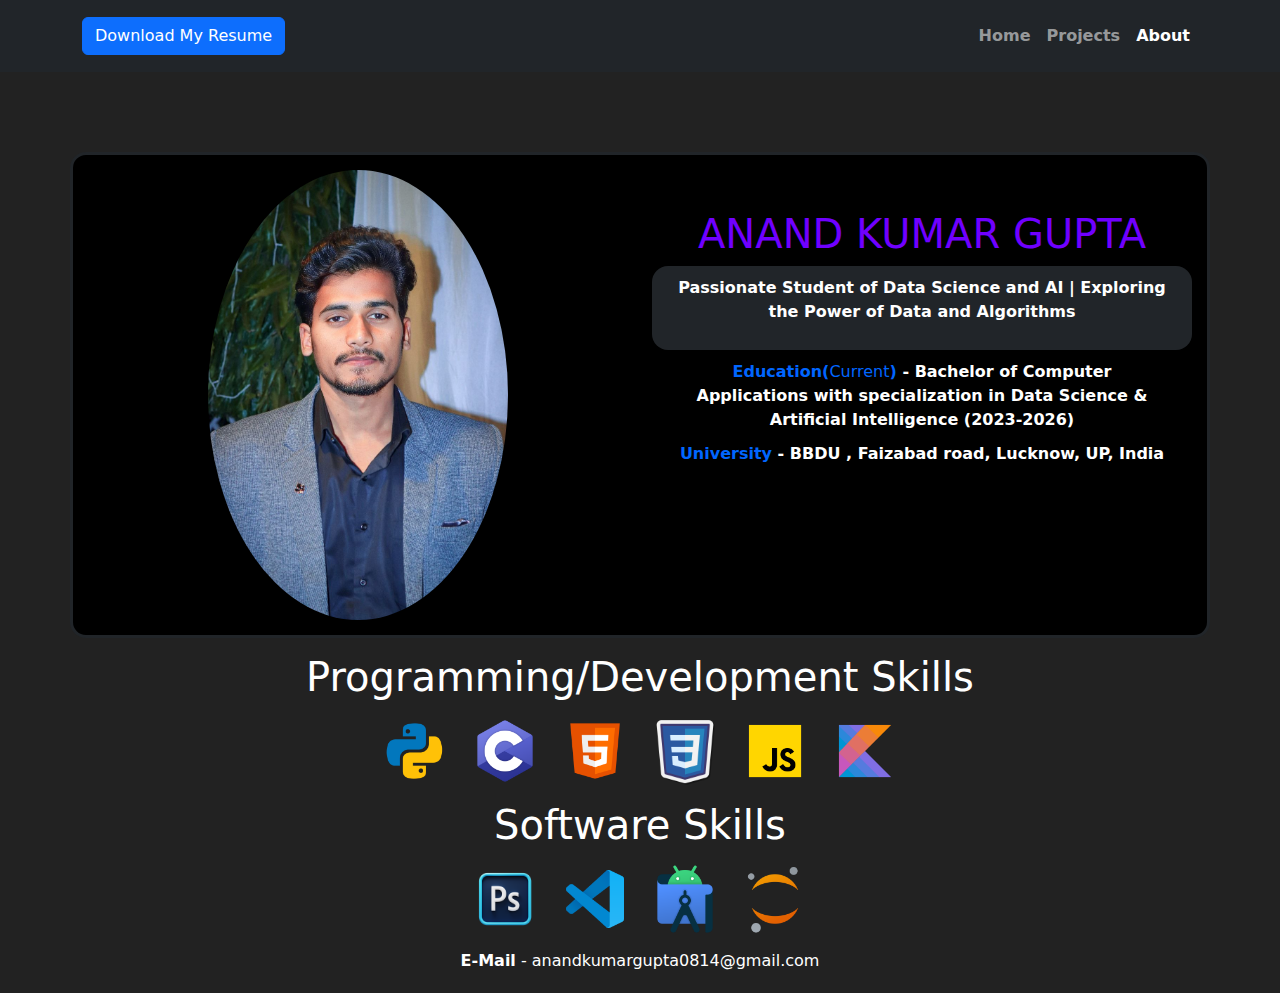
==== about.html @ 6667dcb7 "Add files via upload" ====
<!DOCTYPE html>
<html data-bs-theme="light" lang="en">

<head>
    <meta charset="utf-8">
    <meta name="viewport" content="width=device-width, initial-scale=1.0, shrink-to-fit=no">
    <title>Portfolio</title>
    <link rel="stylesheet" href="assets/bootstrap/css/bootstrap.min.css">
    <link rel="stylesheet" href="https://fonts.googleapis.com/css?family=Poppins&amp;display=swap">
    <link rel="stylesheet" href="assets/css/animate.min.css">
    <link rel="stylesheet" href="assets/css/Banner-Heading-Image-images.css">
    <link rel="stylesheet" href="assets/css/Navbar-Right-Links-Dark-icons.css">
</head>

<body style="background: rgba(34,34,34,255);">
    <nav class="navbar navbar-expand-md bg-dark py-3" data-bs-theme="dark">
        <div class="container"><button data-bs-toggle="collapse" class="navbar-toggler" data-bs-target="#navcol-5"><span class="visually-hidden">Toggle navigation</span><span class="navbar-toggler-icon"></span></button>
            <div class="collapse navbar-collapse" id="navcol-5"><button class="btn btn-primary" type="button">Download My Resume</button>
                <ul class="navbar-nav ms-auto">
                    <li class="nav-item"><a class="nav-link" href="index.html" style="font-weight: bold;">Home</a></li>
                    <li class="nav-item"><a class="nav-link" href="projects.html" style="font-weight: bold;">Projects</a></li>
                    <li class="nav-item"><a class="nav-link active" href="about.html" style="font-weight: bold;">About</a></li>
                </ul>
            </div>
        </div>
    </nav>
    <div>
        <div class="container" style="height: 80px;"></div>
        <div class="container" style="border-radius: 16px;border-style: solid;background: #000000;padding: 15px;">
            <div class="row">
                <div class="col-md-6 text-center"><img class="rounded-circle img-fluid" data-bss-hover-animate="pulse" src="assets/img/photo_2024-05-03_20-56-18.jpg" width="300" height="300"></div>
                <div class="col-md-6 text-center">
                    <p>&nbsp; &nbsp;</p>
                    <h1><span style="color: rgb(112, 0, 255);">ANAND KUMAR GUPTA</span></h1>
                    <div style="background: var(--bs-body-color);border-radius: 16px;padding: 10px;">
                        <p><strong><span style="color: rgb(255, 255, 255);">Passionate Student of Data Science and AI | Exploring the Power of Data and Algorithms</span></strong></p>
                    </div>
                    <p style="margin: 10px;"><strong><span style="color: rgb(0, 102, 255);">Education(</span></strong><span style="color: rgb(0, 102, 255);">Current</span><strong><span style="color: rgb(0, 102, 255);">)</span><span style="color: rgb(255, 255, 255);"> -&nbsp;Bachelor of Computer Applications&nbsp;with specialization in Data Science &amp; Artificial Intelligence (2023-2026)</span></strong></p>
                    <p style="margin: 10px;"><strong><span style="color: rgb(0, 102, 255);">University</span><span style="color: rgb(255, 255, 255);"> -&nbsp;BBDU , Faizabad road, Lucknow, UP, India</span></strong></p>
                </div>
            </div>
        </div>
    </div>
    <div>
        <div class="container">
            <h1 style="color: var(--bs-body-bg);text-align: center;margin: 15px;">Programming/Development Skills</h1>
            <div style="margin-right: 10px;margin-left: 10px;text-align: center;"><img style="width: 70px;height: 70px;margin-right: 10px;margin-left: 10px;" src="assets/img/icons8-python-240.png"><img style="width: 70px;height: 70px;margin-right: 10px;margin-left: 10px;" src="assets/img/icons8-c-240.png"><img style="width: 70px;height: 70px;margin-right: 10px;margin-left: 10px;" src="assets/img/icons8-html-240.png"><img style="width: 70px;height: 70px;margin-right: 10px;margin-left: 10px;" src="assets/img/icons8-css-200.png"><img style="width: 70px;height: 70px;margin-right: 10px;margin-left: 10px;" src="assets/img/icons8-javascript-240.png"><img style="width: 70px;height: 70px;margin-right: 10px;margin-left: 10px;" src="assets/img/icons8-kotlin-240.png"></div>
            <h1 style="color: var(--bs-body-bg);text-align: center;margin: 15px;">Software Skills</h1>
            <div style="text-align: center;"><img style="width: 70px;height: 70px;margin-right: 10px;margin-left: 10px;" src="assets/img/icons8-photoshop-188.png"><img style="width: 70px;height: 70px;margin-right: 10px;margin-left: 10px;" src="assets/img/icons8-visual-studio-code-2019-240.png"><img style="width: 70px;height: 70px;margin-right: 10px;margin-left: 10px;" src="assets/img/icons8-android-studio-240.png"><img style="width: 70px;height: 70px;margin-right: 10px;margin-left: 10px;" src="assets/img/icons8-jupyter-240.png"></div>
        </div>
    </div>
    <footer style="margin: 20px;margin-top: auto;height: initial;">
        <p style="margin: 15px;text-align: center;"><strong><span style="color: rgb(255, 255, 255);">E-Mail</span></strong><span style="color: rgb(255, 255, 255);"> - anandkumargupta0814@gmail.com</span></p>
    </footer>
    <script src="assets/bootstrap/js/bootstrap.min.js"></script>
    <script src="assets/js/bs-init.js"></script>
</body>

</html>
---- assets/css/Banner-Heading-Image-images.css ----
.fit-cover {
  object-fit: cover;
}
---- assets/css/Navbar-Right-Links-Dark-icons.css ----
.bs-icon {
  --bs-icon-size: .75rem;
  display: flex;
  flex-shrink: 0;
  justify-content: center;
  align-items: center;
  font-size: var(--bs-icon-size);
  width: calc(var(--bs-icon-size) * 2);
  height: calc(var(--bs-icon-size) * 2);
  color: var(--bs-primary);
}

.bs-icon-xs {
  --bs-icon-size: 1rem;
  width: calc(var(--bs-icon-size) * 1.5);
  height: calc(var(--bs-icon-size) * 1.5);
}

.bs-icon-sm {
  --bs-icon-size: 1rem;
}

.bs-icon-md {
  --bs-icon-size: 1.5rem;
}

.bs-icon-lg {
  --bs-icon-size: 2rem;
}

.bs-icon-xl {
  --bs-icon-size: 2.5rem;
}

.bs-icon.bs-icon-primary {
  color: var(--bs-white);
  background: var(--bs-primary);
}

.bs-icon.bs-icon-primary-light {
  color: var(--bs-primary);
  background: rgba(var(--bs-primary-rgb), .2);
}

.bs-icon.bs-icon-semi-white {
  color: var(--bs-primary);
  background: rgba(255, 255, 255, .5);
}

.bs-icon.bs-icon-rounded {
  border-radius: .5rem;
}

.bs-icon.bs-icon-circle {
  border-radius: 50%;
}
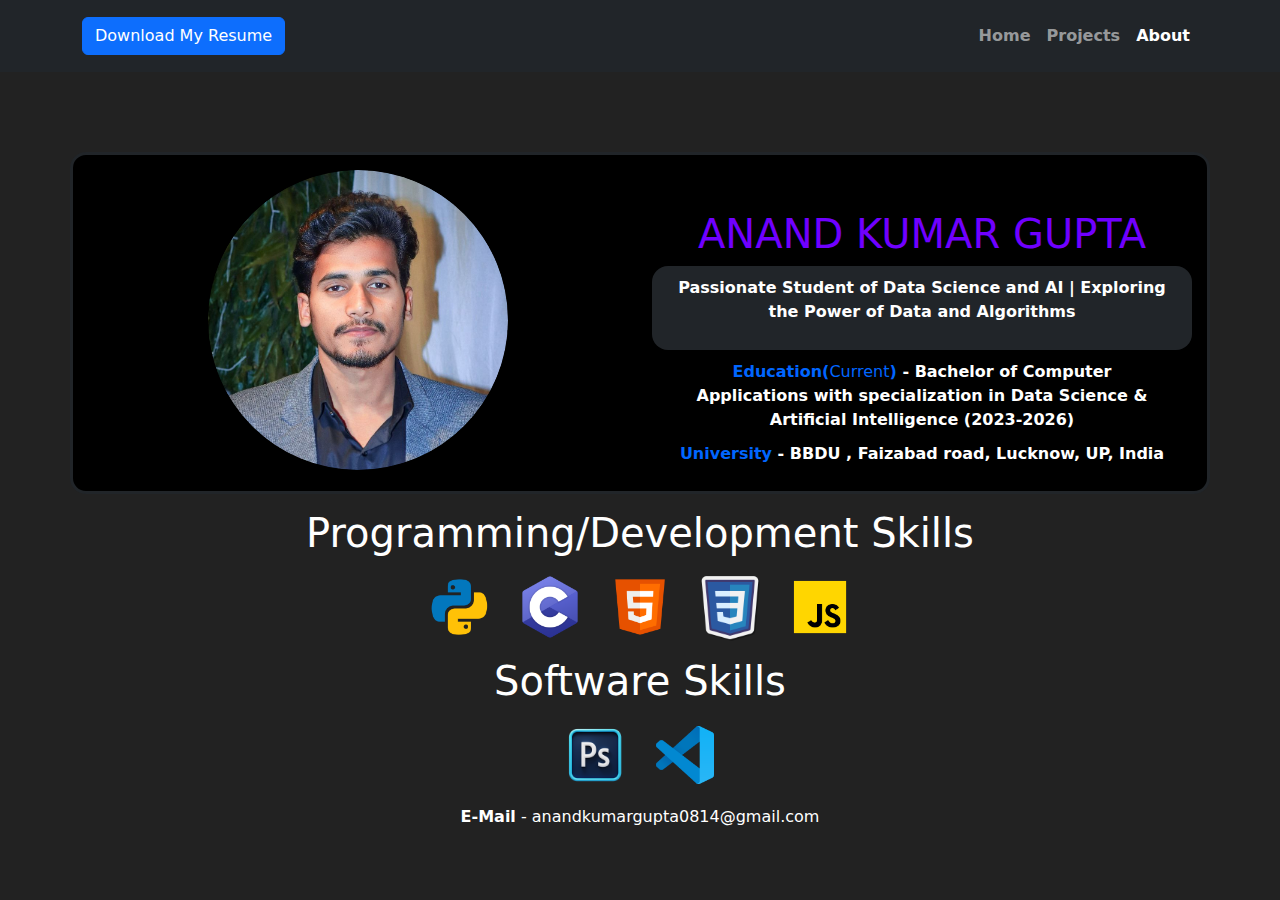
==== commit 5411b52d: "Add files via upload" ====
--- a/about.html
+++ b/about.html
@@ -5,8 +5,16 @@
     <meta charset="utf-8">
     <meta name="viewport" content="width=device-width, initial-scale=1.0, shrink-to-fit=no">
     <title>Portfolio</title>
+    <link rel="icon" type="image/png" sizes="500x500" href="assets/img/43f89399-5327-4ad5-97a5-df37d8d97ca0_photo_2024-05-03_20-56-18.png">
+    <link rel="icon" type="image/png" sizes="500x500" href="assets/img/43f89399-5327-4ad5-97a5-df37d8d97ca0_photo_2024-05-03_20-56-18.png" media="(prefers-color-scheme: dark)">
+    <link rel="icon" type="image/png" sizes="500x500" href="assets/img/43f89399-5327-4ad5-97a5-df37d8d97ca0_photo_2024-05-03_20-56-18.png">
+    <link rel="icon" type="image/png" sizes="500x500" href="assets/img/43f89399-5327-4ad5-97a5-df37d8d97ca0_photo_2024-05-03_20-56-18.png" media="(prefers-color-scheme: dark)">
+    <link rel="icon" type="image/png" sizes="500x500" href="assets/img/43f89399-5327-4ad5-97a5-df37d8d97ca0_photo_2024-05-03_20-56-18.png">
+    <link rel="icon" type="image/png" sizes="500x500" href="assets/img/43f89399-5327-4ad5-97a5-df37d8d97ca0_photo_2024-05-03_20-56-18.png">
+    <link rel="icon" type="image/png" sizes="500x500" href="assets/img/43f89399-5327-4ad5-97a5-df37d8d97ca0_photo_2024-05-03_20-56-18.png">
     <link rel="stylesheet" href="assets/bootstrap/css/bootstrap.min.css">
-    <link rel="stylesheet" href="https://fonts.googleapis.com/css?family=Poppins&amp;display=swap">
+    <link rel="stylesheet" href="assets/css/Poppins.css">
+    <link rel="stylesheet" href="assets/css/aos.min.css">
     <link rel="stylesheet" href="assets/css/animate.min.css">
     <link rel="stylesheet" href="assets/css/Banner-Heading-Image-images.css">
     <link rel="stylesheet" href="assets/css/Navbar-Right-Links-Dark-icons.css">
@@ -26,9 +34,9 @@
     </nav>
     <div>
         <div class="container" style="height: 80px;"></div>
-        <div class="container" style="border-radius: 16px;border-style: solid;background: #000000;padding: 15px;">
+        <div class="container" data-aos="fade" style="border-radius: 16px;border-style: solid;background: #000000;padding: 15px;">
             <div class="row">
-                <div class="col-md-6 text-center"><img class="rounded-circle img-fluid" data-bss-hover-animate="pulse" src="assets/img/photo_2024-05-03_20-56-18.jpg" width="300" height="300"></div>
+                <div class="col-md-6 text-center"><img class="rounded-circle img-fluid" data-bss-hover-animate="pulse" src="assets/img/43f89399-5327-4ad5-97a5-df37d8d97ca0_photo_2024-05-03_20-56-18.png" width="300" height="300"></div>
                 <div class="col-md-6 text-center">
                     <p>&nbsp; &nbsp;</p>
                     <h1><span style="color: rgb(112, 0, 255);">ANAND KUMAR GUPTA</span></h1>
@@ -44,15 +52,16 @@
     <div>
         <div class="container">
             <h1 style="color: var(--bs-body-bg);text-align: center;margin: 15px;">Programming/Development Skills</h1>
-            <div style="margin-right: 10px;margin-left: 10px;text-align: center;"><img style="width: 70px;height: 70px;margin-right: 10px;margin-left: 10px;" src="assets/img/icons8-python-240.png"><img style="width: 70px;height: 70px;margin-right: 10px;margin-left: 10px;" src="assets/img/icons8-c-240.png"><img style="width: 70px;height: 70px;margin-right: 10px;margin-left: 10px;" src="assets/img/icons8-html-240.png"><img style="width: 70px;height: 70px;margin-right: 10px;margin-left: 10px;" src="assets/img/icons8-css-200.png"><img style="width: 70px;height: 70px;margin-right: 10px;margin-left: 10px;" src="assets/img/icons8-javascript-240.png"><img style="width: 70px;height: 70px;margin-right: 10px;margin-left: 10px;" src="assets/img/icons8-kotlin-240.png"></div>
+            <div style="margin-right: 10px;margin-left: 10px;text-align: center;"><img style="width: 70px;height: 70px;margin-right: 10px;margin-left: 10px;" src="assets/img/icons8-python-240.png"><img style="width: 70px;height: 70px;margin-right: 10px;margin-left: 10px;" src="assets/img/icons8-c-240.png"><img style="width: 70px;height: 70px;margin-right: 10px;margin-left: 10px;" src="assets/img/icons8-html-240.png"><img style="width: 70px;height: 70px;margin-right: 10px;margin-left: 10px;" src="assets/img/icons8-css-200.png"><img style="width: 70px;height: 70px;margin-right: 10px;margin-left: 10px;" src="assets/img/icons8-javascript-240.png"></div>
             <h1 style="color: var(--bs-body-bg);text-align: center;margin: 15px;">Software Skills</h1>
-            <div style="text-align: center;"><img style="width: 70px;height: 70px;margin-right: 10px;margin-left: 10px;" src="assets/img/icons8-photoshop-188.png"><img style="width: 70px;height: 70px;margin-right: 10px;margin-left: 10px;" src="assets/img/icons8-visual-studio-code-2019-240.png"><img style="width: 70px;height: 70px;margin-right: 10px;margin-left: 10px;" src="assets/img/icons8-android-studio-240.png"><img style="width: 70px;height: 70px;margin-right: 10px;margin-left: 10px;" src="assets/img/icons8-jupyter-240.png"></div>
+            <div style="text-align: center;"><img style="width: 70px;height: 70px;margin-right: 10px;margin-left: 10px;" src="assets/img/icons8-photoshop-188.png"><img style="width: 70px;height: 70px;margin-right: 10px;margin-left: 10px;" src="assets/img/icons8-visual-studio-code-2019-240.png"></div>
         </div>
     </div>
     <footer style="margin: 20px;margin-top: auto;height: initial;">
         <p style="margin: 15px;text-align: center;"><strong><span style="color: rgb(255, 255, 255);">E-Mail</span></strong><span style="color: rgb(255, 255, 255);"> - anandkumargupta0814@gmail.com</span></p>
     </footer>
     <script src="assets/bootstrap/js/bootstrap.min.js"></script>
+    <script src="assets/js/aos.min.js"></script>
     <script src="assets/js/bs-init.js"></script>
 </body>
 
